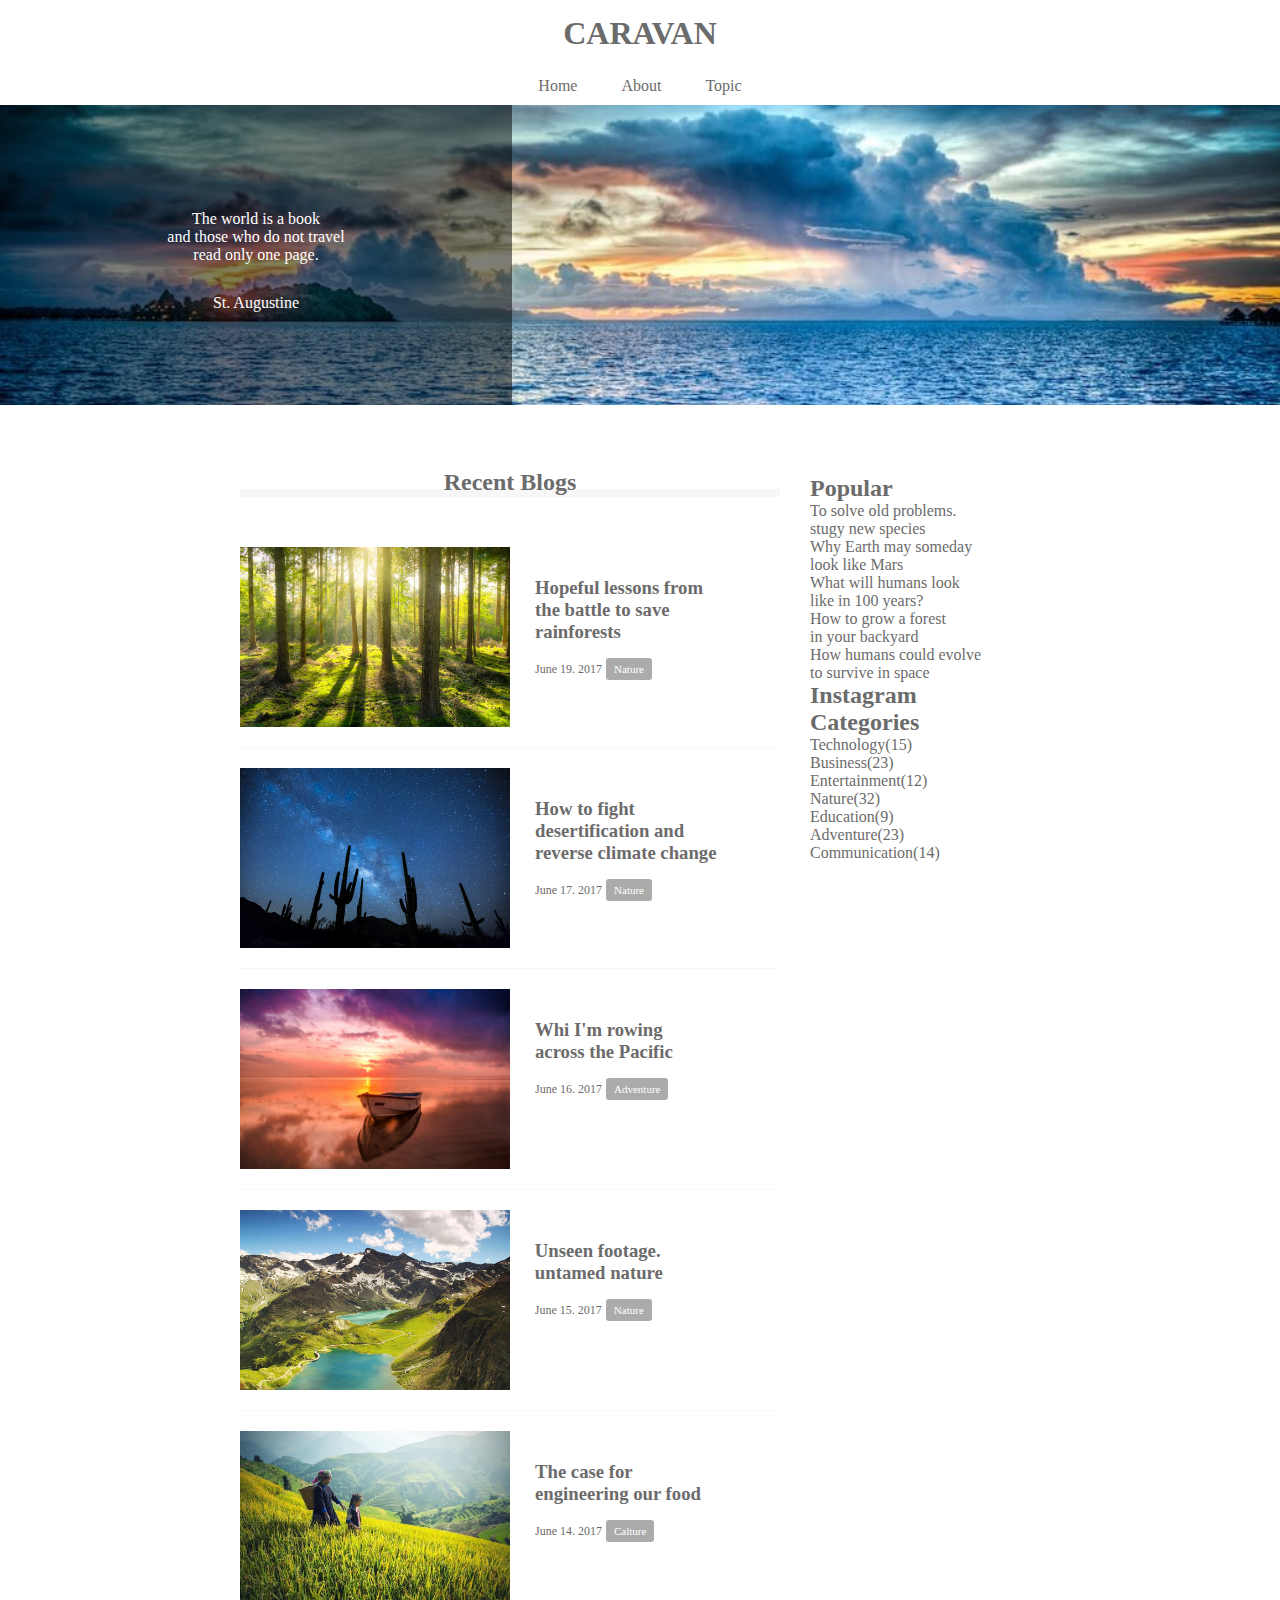
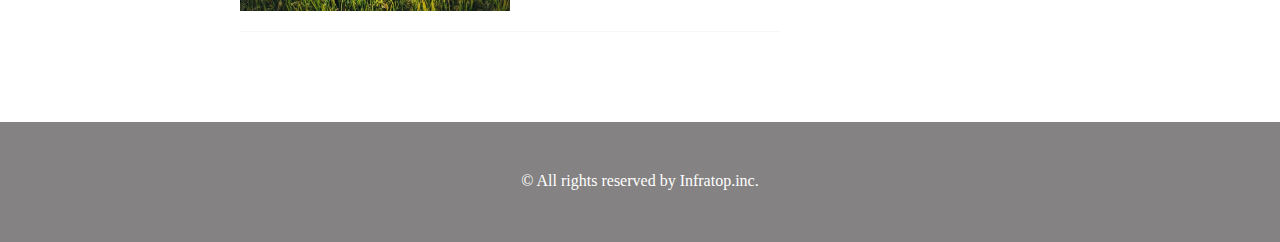
==== caravan/index.html @ 4cf66247 "[Add] サイドバー部分のHTMLを作成" ====
<!DOCTYPE html>
<html>
<head>
  <meta charset="UTF-8">
  <!-- CSSファイルの読み込み -->
  <link rel="stylesheet" href="style.css">
  <title>CARAVAN</title>
</head>
<body>
	<!-- ヘッダー部分 -->
	<header>
		<h1 class="headline">
			<a href="index.html">CARAVAN</a>
		</h1>
	</header>
	<!-- ナビゲーションメニュー部分 -->
	<nav>
		<ul class="nav-list">
			<li class="nav-list-item">
				<a href="index.html">Home</a>
			</li>
			<li class="nav-list-item">About</li>
			<li class="nav-list-item">Topic</li>
		</ul>
	</nav>
	<!-- メインビジュアル部分 -->
	<div class ="main-visual">
		<div class ="main-visual-content">
			<p class ="main-visual-text">
				The world is a book<br>
				and those who do not travel<br>
				read only one page.
			</p>
			<p class ="main-visual-name">
				St. Augustine
			</p>
		</div>
	</div>
	<!-- メイン部分 -->
	<main class ="main clearfix">
		<!-- ブログ部分 -->
		<section class ="blog">
			<h2 class="blog-headline">Recent Blogs</h2>
			<div class="blog-box">
				<div class="blog-item clearfix">
					<img class="blog-image" src="img/forest.jpg">
					<section class="blog-text">
						<h3 class="blog-text-headline">
							<a href="single.html">
							Hopeful lessons from<br>
							the battle to save<br>
							rainforests
							</a>
						</h3>
						<p class="blog-date">June 19. 2017</p>
						<span class="category">Nature</span>
					</section>
				</div>
				<div class="blog-item clearfix">
					<img class="blog-image" src="img/desert.jpg">
					<section class="blog-text">
						<h3 class="blog-text-headline">
							<a href="single.html">
							How to fight<br>
							desertification and<br>
							reverse climate change
							</a>
						</h3>
						<p class="blog-date">June 17. 2017</p>
						<span class="category">Nature</span>
					</section>
				</div>
				<div class="blog-item clearfix">
					<img class="blog-image" src="img/sunset.jpg">
					<section class="blog-text">
						<h3 class="blog-text-headline">
							<a href="single.html">
							Whi I'm rowing<br>
							across the Pacific
							</a>
						</h3>
						<p class="blog-date">June 16. 2017</p>
						<span class="category">Adventure</span>
					</section>
				</div>
				<div class="blog-item clearfix">
					<img class="blog-image" src="img/italy.jpg">
					<section class="blog-text">
						<h3 class="blog-text-headline">
							<a href="single.html">
							Unseen footage.<br>
							untamed nature
							</a>
						</h3>
						<p class="blog-date">June 15. 2017</p>
						<span class="category">Nature</span>
					</section>
				</div>
				<div class="blog-item clearfix">
					<img class="blog-image" src="img/asia.jpg">
					<section class="blog-text">
						<h3 class="blog-text-headline">
							<a href="single.html">
							The case for<br>
							engineering our food
							</a>
						</h3>
						<p class="blog-date">June 14. 2017</p>
						<span class="category">Calture</span>
					</section>
				</div>
			</div>
		</section>
		<!-- サイドバー部分 -->
		<div class ="sidebar">
			<section class="popular">
				<h2 class="sidebar-hedline">Popular</h2>
				<div class="sidebar-contents">
					<p class="popular-text">To solve old problems.<br>stugy new species</p>
					<p class="popular-text">Why Earth may someday<br>look like Mars</p>
					<p class="popular-text">What will humans look<br>like in 100 years?</p>
					<p class="popular-text">How to grow a forest<br>in your backyard</p>
					<p class="popular-text">How humans could evolve<br>to survive in space</p>
				</div>
			</section>
			<section class="instagram">
				<h2 class="instagram-headline">Instagram</h2>
				<div class="sidebar-contents clearfix">
					<div class="instagram-box"></div>
					<div class="instagram-box"></div>
					<div class="instagram-box"></div>
					<div class="instagram-box"></div>
					<div class="instagram-box"></div>
					<div class="instagram-box"></div>
				</div>
			</section>
			<section class="categories">
				<h2 class="categories-headline">Categories</h2>
				<div class="sidebar-contents">
					<p class="categories-text">Technology(15)</p>
					<p class="categories-text">Business(23)</p>
					<p class="categories-text">Entertainment(12)</p>
					<p class="categories-text">Nature(32)</p>
					<p class="categories-text">Education(9)</p>
					<p class="categories-text">Adventure(23)</p>
					<p class="categories-text">Communication(14)</p>
				</div>
			</section>
		</div>
	</main>
	<!-- フッター部分 -->
	<footer>
		<p class="footer-text">© All rights reserved by Infratop.inc.
	</footer>
</body>
</html>
---- caravan/style.css ----
/* リセットCSS */
* {
  margin: 0;
  padding: 0;
  box-sizing: border-box;
  color: #6c6b6b;
}

a {
	text-decoration: none;
}

.clearfix::after {
	content: "";
	display: block;
	clear: both;
}

/* ヘッダー部分 */
header {
	width: 90%;
	padding: 15px 0;
	margin: 0 auto;
	text-align: center;
}

header .headline {
	font-size: 32px;
}

/* ナビゲーションリスト部分 */
.nav-list {
	text-align: center;
	padding: 10px 0;
	margin: 0 auto;
}

.nav-list-item {
	list-style: none;
	display: inline-block;
	margin: 0 20px;
}


/* メインビジュアル部分 */
.main-visual {
	width: 100%;
	height: 300px;
	background-image: url(img/mv.jpg);
	background-size: cover;
	background-position: center;
}

.main-visual-content {
	width: 40%;
	height: 300px;
	background-color: rgba( 0, 0, 0, 0.5);
	text-align: center;
	padding-top: 105px;
}

.main-visual-text {
	color: #fff;
}

.main-visual-name {
	margin-top: 30px;
	color: #fff;
}

/* メイン部分 */
main {
	width: 800px;
	margin: 0 auto;
	padding: 70px 0;
}

.blog {
	width: 540px;
	float: left;
	margin-right: 30px;
}

.blog-headline {
	border-bottom: 8px solid #f7f7f7;
	text-align: center;
	line-height: 0.6;
}

.blog-box {
	padding-top: 50px;
}

.blog-item {
	padding-bottom: 20px;
	margin-bottom: 20px;
	border-bottom: 1px solid #f7f7f7;
}

.blog-image {
	height: 180px;
	float: left;
}

.blog-text {
	float: left;
	padding-top: 30px;
	padding-left: 25px;
}

.blog-text-headline {
	padding-bottom: 15px;
}

.blog-date {
	font-size: 12px;
	display: inline-block;
}

.category {
	display: inline-block;
	padding: 5px 8px;
	background-color: #acabab;
	border-radius: 3px;
	color: #fff;
	font-size: 11px;
}

.sidebar {
	width: 230px;
	float: left;
}

footer {
	width: 100%;
	height: 120px;
	text-align: center;
	padding: 50px 0;
	background-color: #848282;
}

.footer-text {
	color: #fff;
}
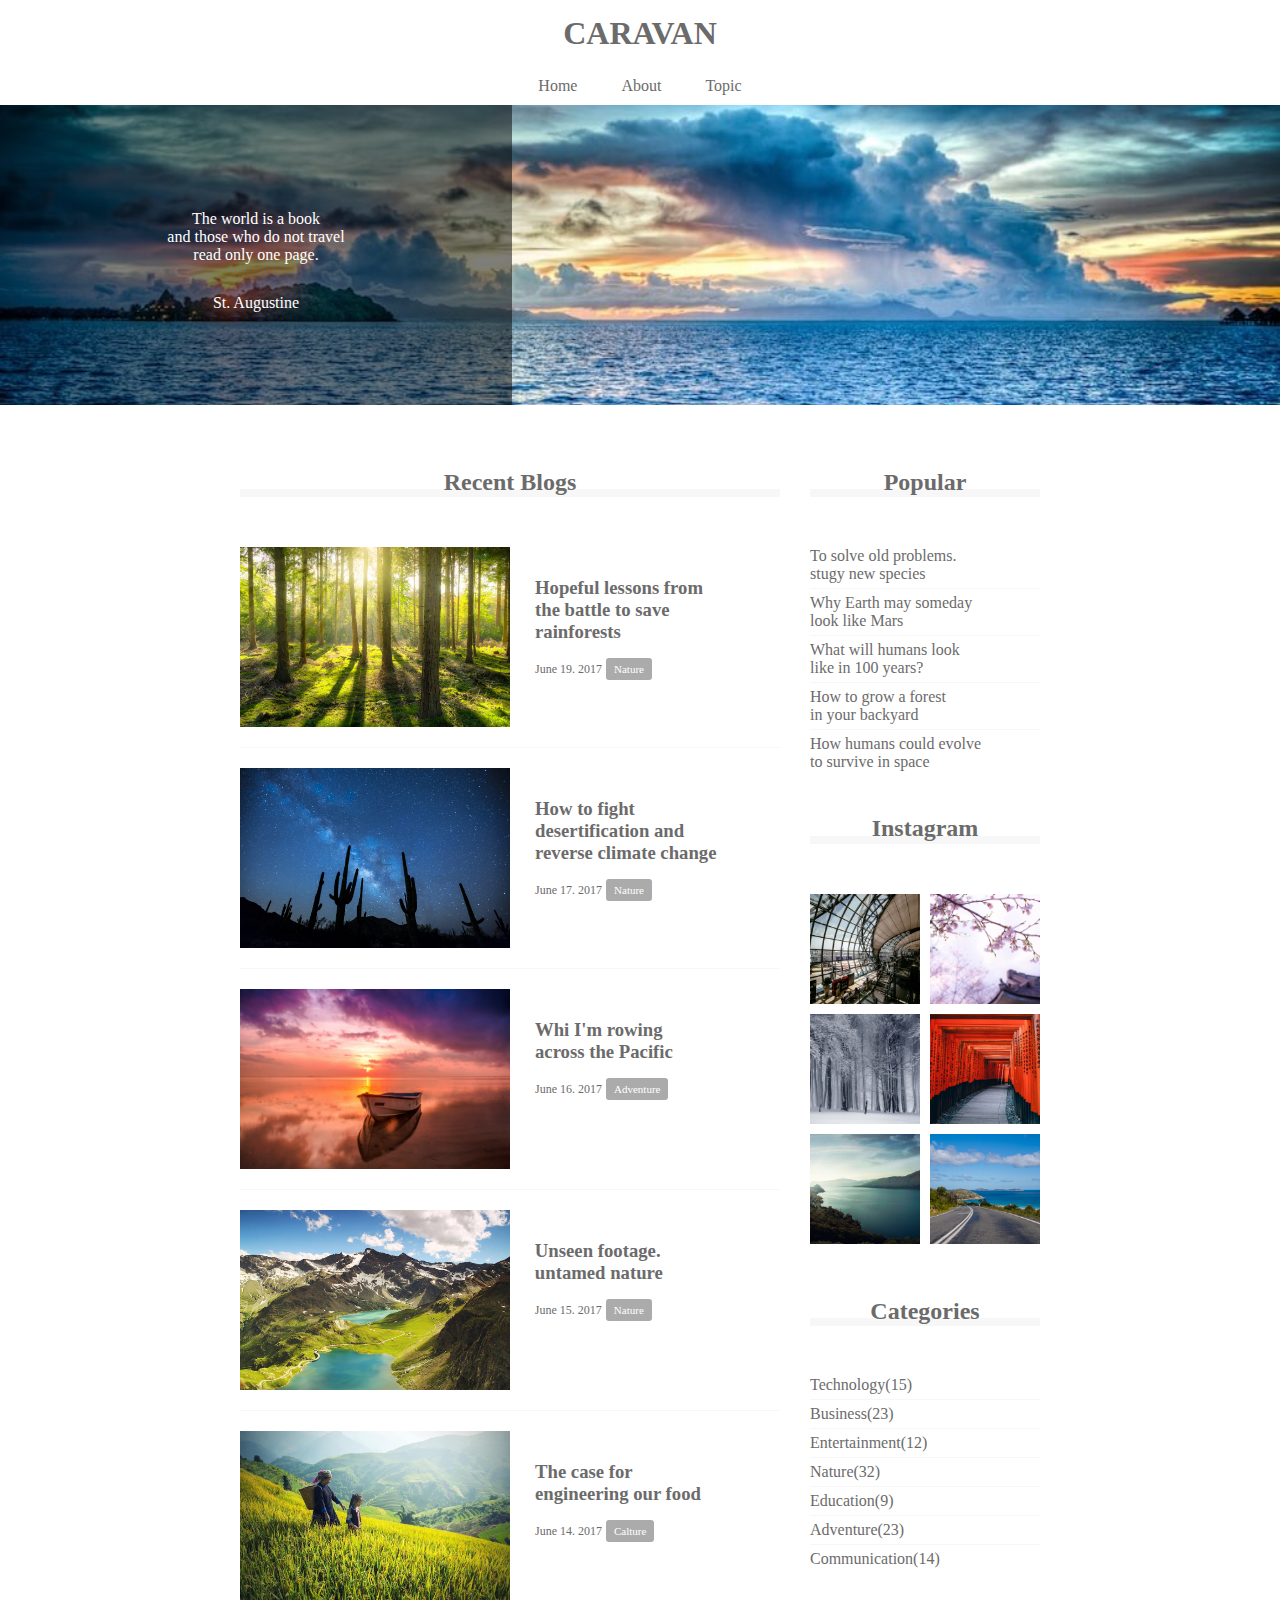
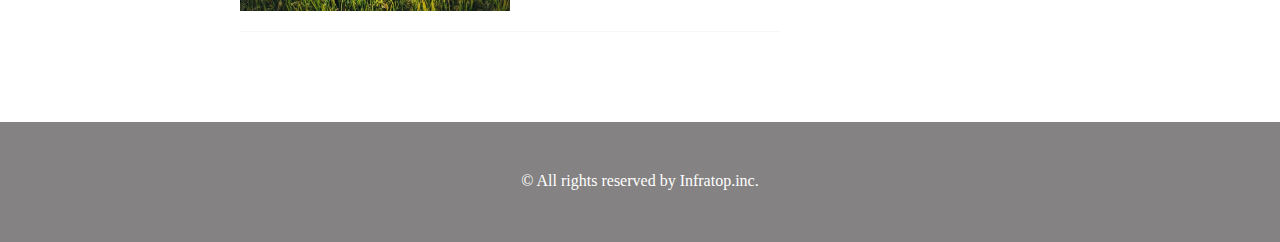
==== commit de7ad3ec: "[Add] サイドバー部分のCSSを作成" ====
--- a/caravan/index.html
+++ b/caravan/index.html
@@ -114,7 +114,7 @@
 		<!-- サイドバー部分 -->
 		<div class ="sidebar">
 			<section class="popular">
-				<h2 class="sidebar-hedline">Popular</h2>
+				<h2 class="sidebar-headline">Popular</h2>
 				<div class="sidebar-contents">
 					<p class="popular-text">To solve old problems.<br>stugy new species</p>
 					<p class="popular-text">Why Earth may someday<br>look like Mars</p>
--- a/caravan/style.css
+++ b/caravan/style.css
@@ -75,6 +75,7 @@
 	padding: 70px 0;
 }
 
+/* ブログ部分 */
 .blog {
 	width: 540px;
 	float: left;
@@ -126,9 +127,68 @@
 	font-size: 11px;
 }
 
+/* サイトバー部分 */
 .sidebar {
 	width: 230px;
 	float: left;
+}
+
+.sidebar-headline, .instagram-headline, .categories-headline {
+	border-bottom: 8px solid #f7f7f7;
+	text-align: center;
+	line-height: 0.6;
+}
+
+.sidebar-contents {
+	padding: 50px 0;
+}
+
+.popular-text, .categories-text {
+	padding-bottom: 5px;
+	border-bottom: 1px solid #f7f7f7;
+	margin-bottom: 5px;
+}
+
+.popular-text:last-child, .categories-text:last-child {
+	margin: 0;
+	padding: 0;
+	border: none;
+}
+
+.instagram-box {
+	float: left;
+	width: 110px;
+	padding-top: 110px;
+	background-size: cover;
+	background-position: center;
+}
+
+.instagram-box:nth-child(odd) {
+	margin: 0 10px 10px 0;
+}
+
+.instagram-box:nth-child(1) {
+	background-image: url(img/airport.jpg);
+}
+
+.instagram-box:nth-child(2) {
+	background-image: url(img/japan.jpg);
+}
+
+.instagram-box:nth-child(3) {
+	background-image: url(img/snow.jpg);
+}
+
+.instagram-box:nth-child(4) {
+	background-image: url(img/japan2.jpg);
+}
+
+.instagram-box:nth-child(5) {
+	background-image: url(img/lake.jpg);
+}
+
+.instagram-box:nth-child(6) {
+	background-image: url(img/road.jpg);
 }
 
 footer {
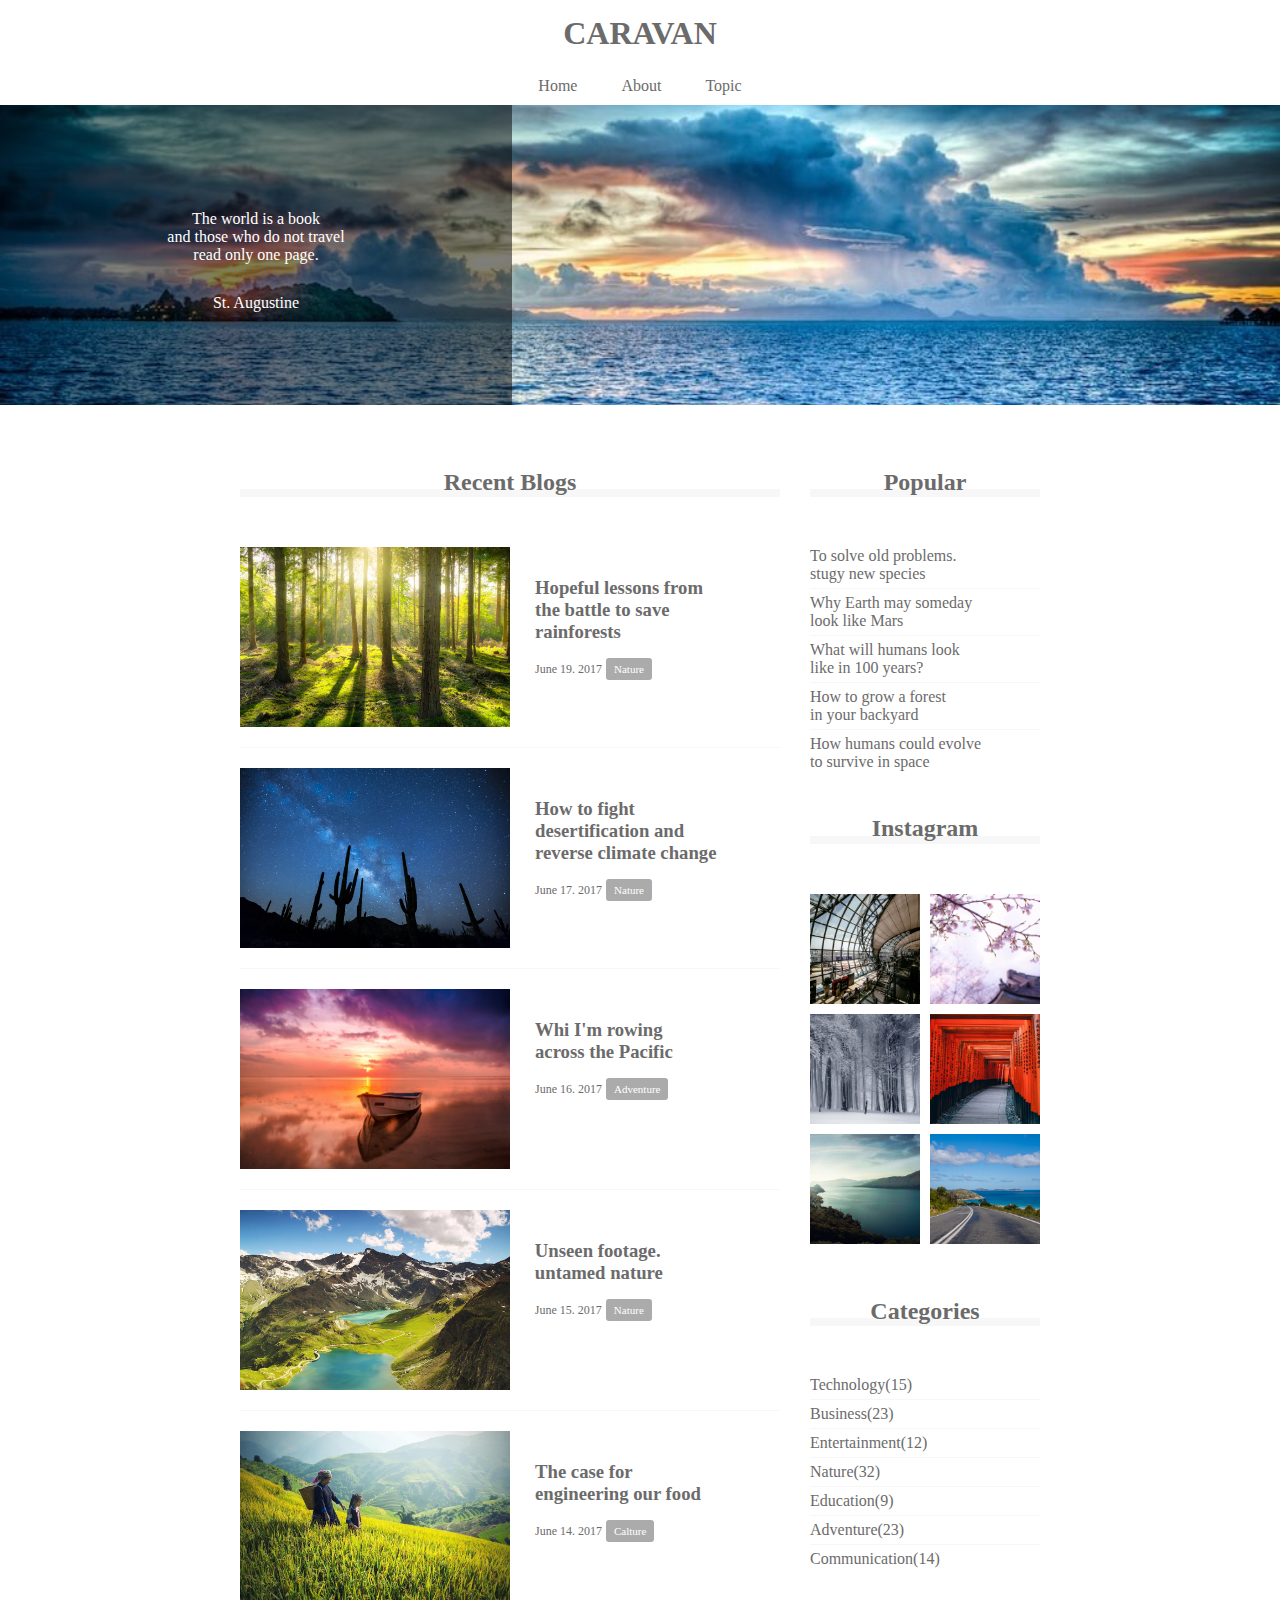
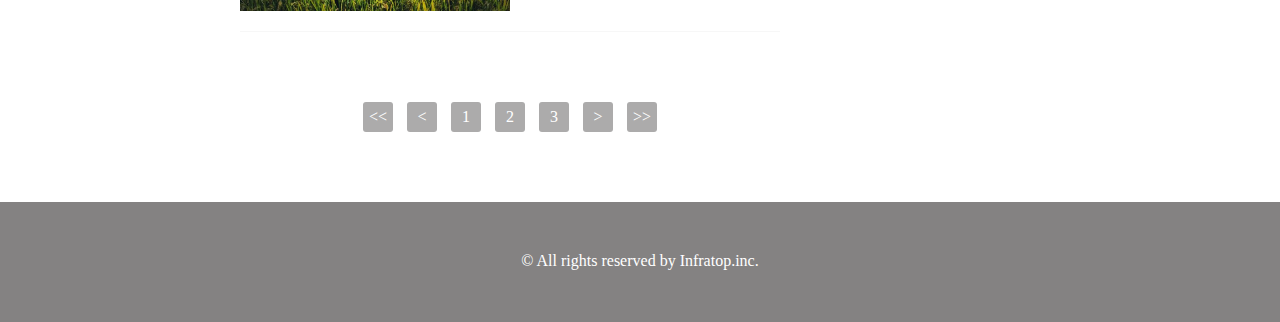
==== commit 59c1bc1c: "[Add] 1-8確認問題問3部分を作成" ====
--- a/caravan/index.html
+++ b/caravan/index.html
@@ -110,6 +110,15 @@
 					</section>
 				</div>
 			</div>
+			<div class="pagination">
+				<p><<</p>
+				<p><</p>
+				<p>1</p>
+				<p>2</p>
+				<p>3</p>
+				<p>></p>
+				<p>>></p>
+			</div>
 		</section>
 		<!-- サイドバー部分 -->
 		<div class ="sidebar">
--- a/caravan/style.css
+++ b/caravan/style.css
@@ -127,6 +127,22 @@
 	font-size: 11px;
 }
 
+.pagination {
+	text-align: center;
+	padding-top: 50px;
+}
+
+.pagination p {
+	width: 30px;
+	height: 30px;
+	display: inline-block;
+	color: #fff;
+	background-color: #acabab;
+	border-radius: 3px;
+	margin: 0 5px;
+	line-height: 30px;
+}
+
 /* サイトバー部分 */
 .sidebar {
 	width: 230px;
